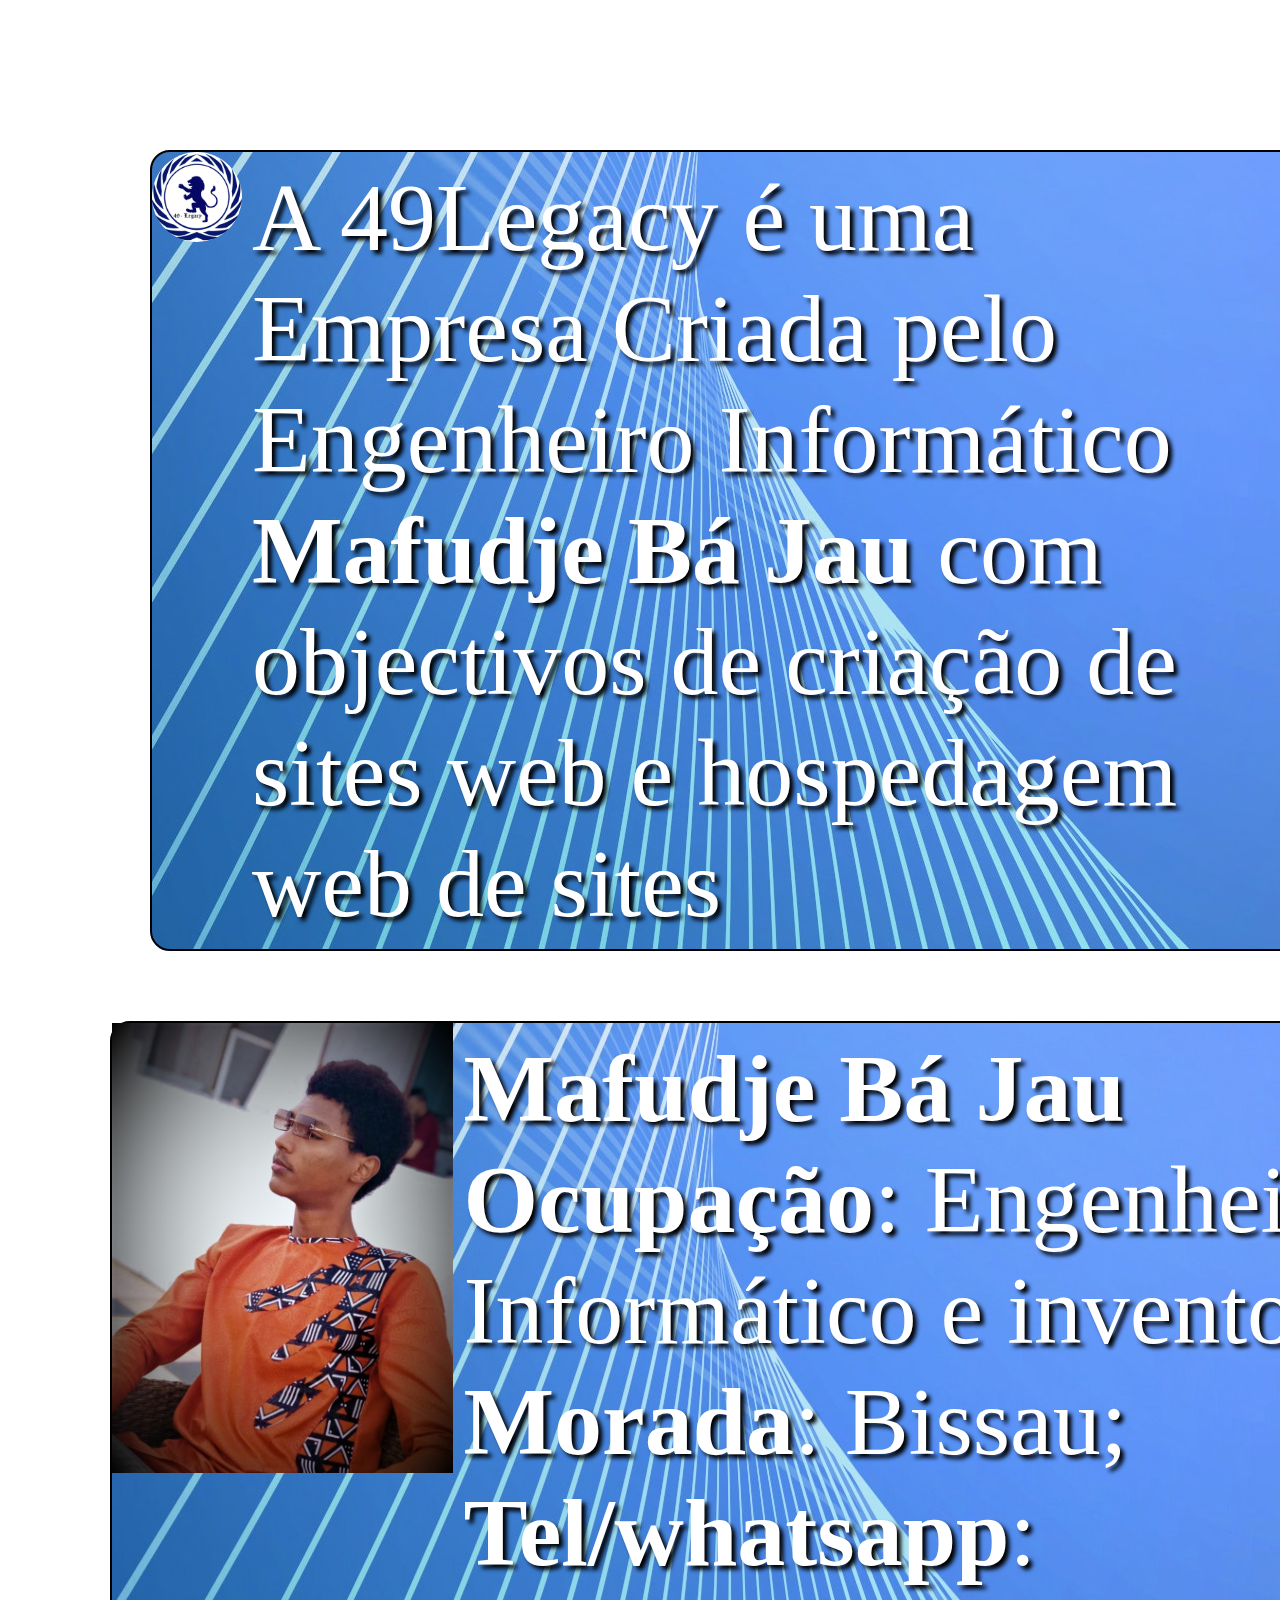
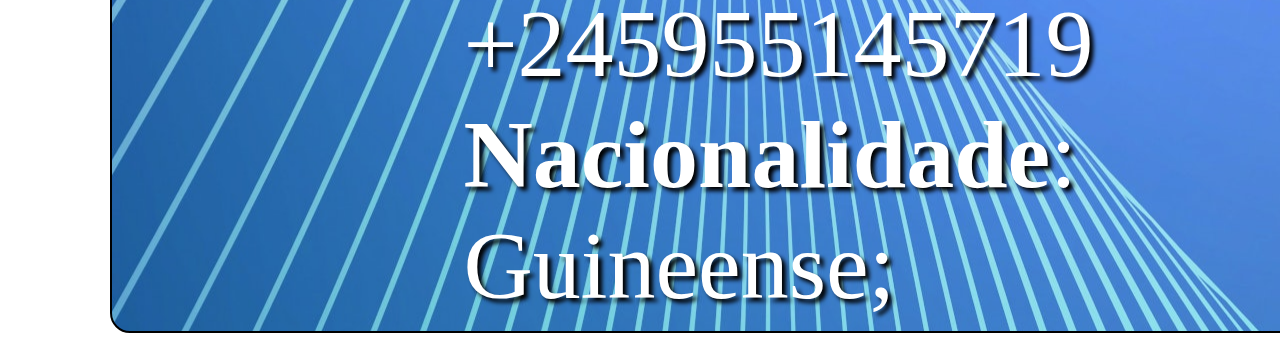
==== nos.html @ 76f11c06 "m" ====
<!DOCTYPE html>
<html lang="en">
<head>
    <meta charset="UTF-8">
    <meta http-equiv="X-UA-Compatible" content="IE=edge">
    <meta name="viewport" content="width=device-width, initial-scale=1.0">
    <link rel="stylesheet" href="css/estilo-nos.css">
    <title>Sobre a Fourtynine Legacy</title>
</head>
<body>
    <div class="conteiner0">
        
            <section id="content1">
                <img src="imagens/logo.png" alt="Logo da 49Legacy">
                <p>
                    A 49Legacy é uma Empresa Criada pelo Engenheiro Informático <Strong>Mafudje Bá Jau</Strong>
                    com objectivos de criação de sites web e hospedagem web de sites
                </p>
            </section>
     
            <section id="content2">
                <img src="imagens/mafudjebajau.jpg" alt="imagem de mafudjebajau">
                <p>
                    <strong>Mafudje Bá Jau</strong> <br>
                    <Strong>Ocupação</Strong>: Engenheiro Informático e inventor. <br>
                    <Strong>Morada</Strong>: Bissau;<br>
                    <Strong>Tel/whatsapp</Strong>: +245955145719 <br>
                    <Strong>Nacionalidade</Strong>: Guineense;<br>
                </p>
            </section>
        
    </div>
</body>
</html>
---- css/estilo-nos.css ----
@charset "UTF-8";
html,body{
    height: 100vh;
    width: 100vw;
    margin: 50px;
}
div .conteiner0{
    display: inline-flex;
    margin: auto;
    
}
section{
    background: url(../imagens/pexels-sean-whang-804269.jpg) center ;
    color: rgb(255, 255, 255);
    text-shadow: 4px 4px 4px rgb(0, 0, 0);
}

section#content1{
    display: inline-flex;
    border: 2px solid black;
    border-radius: 20px;
    margin-bottom: 20px;
    margin: 50px;
   
}
section#content1 img{
    border-radius: 50%;
    width: 20vw;
    height: 10vh;

}

section#content1 p{
    font-size: 6em;
    margin: 10px;

}

section#content2{
    display:inline-flex;
    border: 2px solid black;
    border-radius: 20px;
    margin:10px;
    margin-top: 20px;
}
section#content2 p{
    font-size: 6em;
    margin: 10px;
}
section#content2 img{
    width: 50vw;
    height: 50vh;
}
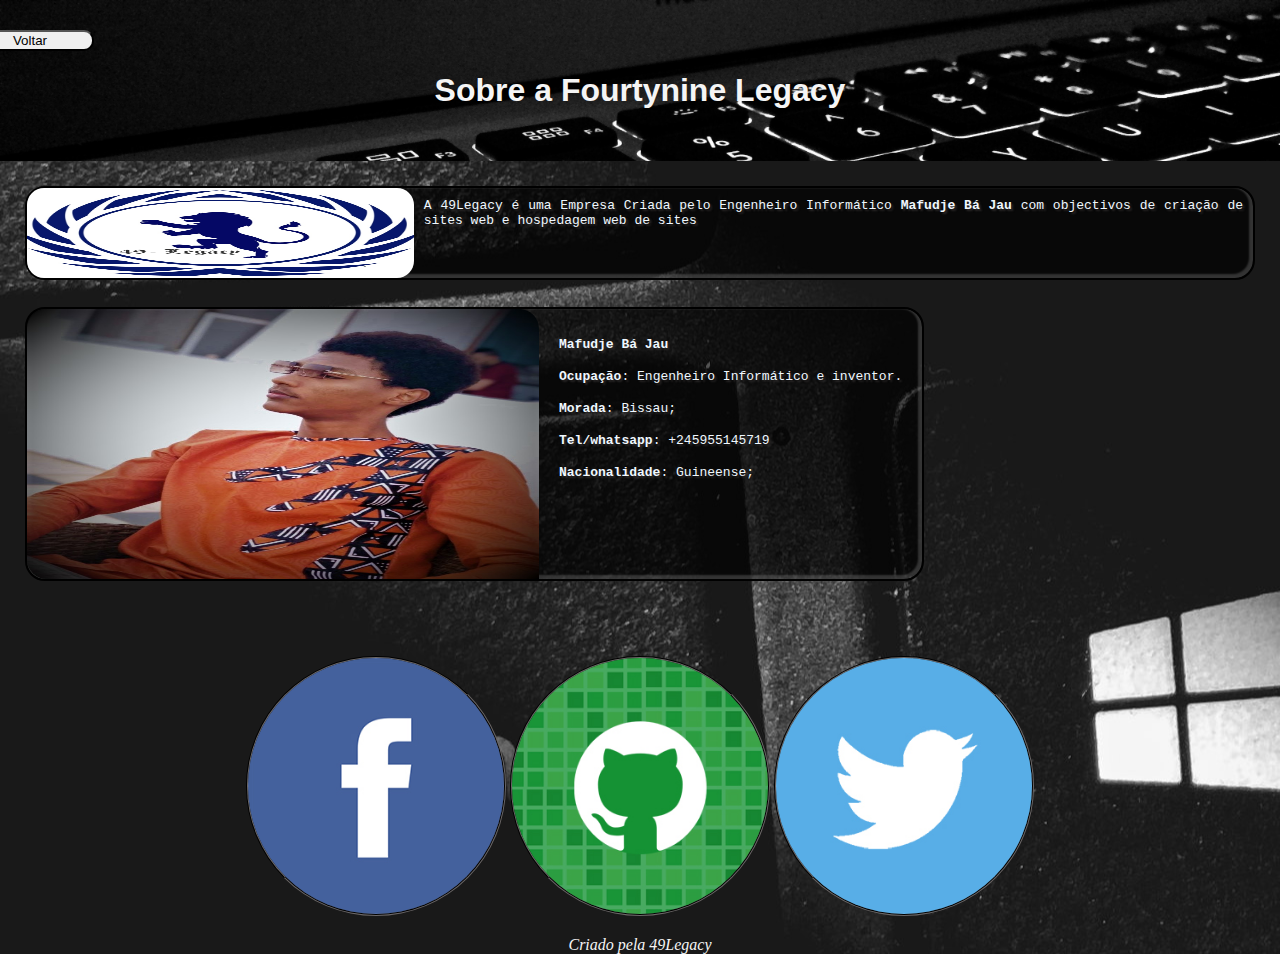
==== commit 198607cd: "modificaçoes no nos" ====
--- a/nos.html
+++ b/nos.html
@@ -1,5 +1,5 @@
 <!DOCTYPE html>
-<html lang="en">
+<html lang="pt-br">
 <head>
     <meta charset="UTF-8">
     <meta http-equiv="X-UA-Compatible" content="IE=edge">
@@ -7,7 +7,12 @@
     <link rel="stylesheet" href="css/estilo-nos.css">
     <title>Sobre a Fourtynine Legacy</title>
 </head>
+<header>
+    <input type="button" value="Voltar">
+    <h1>Sobre a Fourtynine Legacy</h1>
+</header>
 <body>
+    
     <div class="conteiner0">
         
             <section id="content1">
@@ -30,5 +35,11 @@
             </section>
         
     </div>
+    <footer>
+        <img src="imagens/logo-facebook.jpg" alt="logo-facebook">
+        <img src="imagens/logo-github.jpg" alt="logo-github">
+        <img src="imagens/logo-twitter.jpg" alt="logo-twitter">
+        <p>Criado pela 49Legacy</p>
+    </footer>
 </body>
 </html>--- a/css/estilo-nos.css
+++ b/css/estilo-nos.css
@@ -3,16 +3,40 @@
     height: 100vh;
     width: 100vw;
     margin: 50px;
+    padding: 0px;
+    margin: 0px;
+}
+header{
+    color: #f5f5f5;
+    text-align: center;
+    font-family: Verdana, Geneva, Tahoma, sans-serif;
+    background: url(../imagens/teclado.jpg);
+    background-size: cover;
+    padding: 30px;
+}
+header input{
+    margin-left: -100%;
+    border-radius: 10px;
+    width: 10vw;
+}
+
+body{
+background: url(../imagens/pexels-phil-desforges-3335697.jpg) left center;
 }
 div .conteiner0{
     display: inline-flex;
     margin: auto;
+    border: 2px solid black;
     
 }
 section{
-    background: url(../imagens/pexels-sean-whang-804269.jpg) center ;
-    color: rgb(255, 255, 255);
-    text-shadow: 4px 4px 4px rgb(0, 0, 0);
+    color: rgb(0, 0, 0);
+    text-shadow: 2px 2px 2px rgb(46, 43, 43);
+    font-family: monospace;
+    border: 2px solid black;
+    letter-spacing: 0px;
+    background-color: rgba(0, 0, 0, 0.671);
+    
 }
 
 section#content1{
@@ -20,34 +44,51 @@
     border: 2px solid black;
     border-radius: 20px;
     margin-bottom: 20px;
-    margin: 50px;
-   
+    margin: 25px;
+    margin-bottom: 0px;
+    box-shadow: inset -2px -2px 2px 2px rgba(255, 255, 255, 0.178);
 }
 section#content1 img{
-    border-radius: 50%;
-    width: 20vw;
+    border-radius: 17px;
+    width: 40vw;
     height: 10vh;
-
 }
 
-section#content1 p{
-    font-size: 6em;
+section#content1 p{ 
+    color: aliceblue;
     margin: 10px;
-
+    text-align: justify;
 }
 
 section#content2{
     display:inline-flex;
     border: 2px solid black;
     border-radius: 20px;
-    margin:10px;
-    margin-top: 20px;
+    margin: 25px;
+    box-shadow: inset -2px -2px 2px 2px rgba(255, 255, 255, 0.178);
 }
 section#content2 p{
-    font-size: 6em;
-    margin: 10px;
+    color: aliceblue;
+    margin: 20px;
+    text-align: justify; 
+    line-height: 2rem;
 }
 section#content2 img{
-    width: 50vw;
-    height: 50vh;
-}+    width: 40vw;
+    height: 30vh;
+    border-radius: 20px;
+    border-bottom-right-radius: 0px;
+}
+footer{
+    margin-top: 50px;
+    text-align: center;
+    font-style: oblique;
+    font-family: cursive;
+    color:#f5f5f5;
+    font-size: 1rem;
+}
+footer img{
+    width: 20vw;
+    border-radius:50%;
+    border: 2px groove rgb(24, 23, 23);
+} 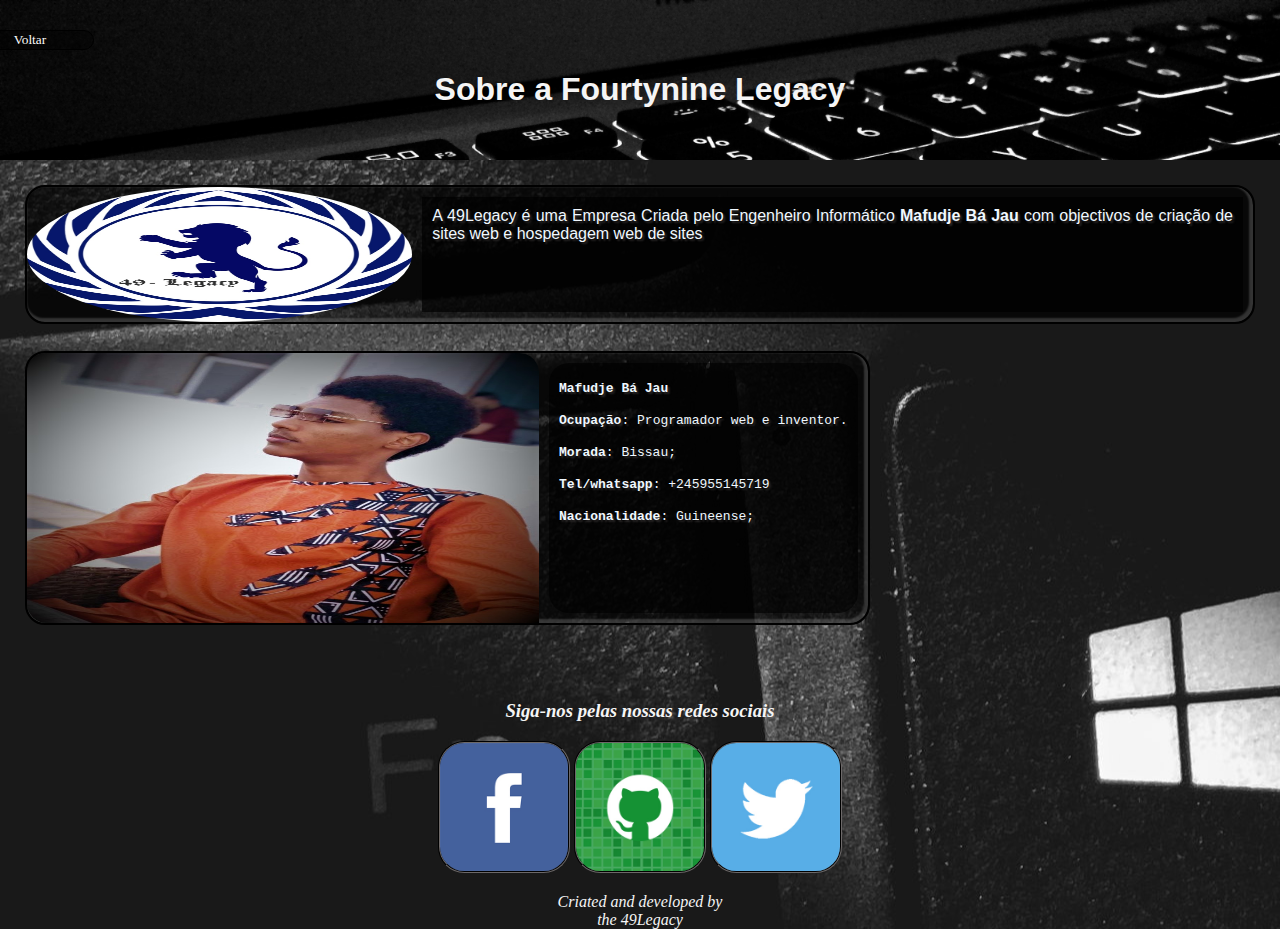
==== commit 04596aa9: "alt" ====
--- a/nos.html
+++ b/nos.html
@@ -8,7 +8,7 @@
     <title>Sobre a Fourtynine Legacy</title>
 </head>
 <header>
-    <input type="button" value="Voltar">
+    <a href="index.html"><input type="button" value="Voltar"></a>
     <h1>Sobre a Fourtynine Legacy</h1>
 </header>
 <body>
@@ -27,7 +27,7 @@
                 <img src="imagens/mafudjebajau.jpg" alt="imagem de mafudjebajau">
                 <p>
                     <strong>Mafudje Bá Jau</strong> <br>
-                    <Strong>Ocupação</Strong>: Engenheiro Informático e inventor. <br>
+                    <Strong>Ocupação</Strong>: Programador web e inventor. <br>
                     <Strong>Morada</Strong>: Bissau;<br>
                     <Strong>Tel/whatsapp</Strong>: +245955145719 <br>
                     <Strong>Nacionalidade</Strong>: Guineense;<br>
@@ -36,10 +36,11 @@
         
     </div>
     <footer>
+        <h3>Siga-nos pelas nossas redes sociais</h3>
         <img src="imagens/logo-facebook.jpg" alt="logo-facebook">
         <img src="imagens/logo-github.jpg" alt="logo-github">
         <img src="imagens/logo-twitter.jpg" alt="logo-twitter">
-        <p>Criado pela 49Legacy</p>
+        <p>Criated and developed by <br>the 49Legacy</p>
     </footer>
 </body>
 </html>--- a/css/estilo-nos.css
+++ b/css/estilo-nos.css
@@ -18,6 +18,21 @@
     margin-left: -100%;
     border-radius: 10px;
     width: 10vw;
+    background-color: rgba(0, 0, 0, 0.39);
+    font-family: fantasy;
+    color: #fdfbfb;
+    border: 1px double rgb(0, 0, 0);
+    border-radius: 20px;
+}
+input:hover{
+    animation: reverse;
+    transform: scale(1.5);
+    margin-left: -95%;
+    background-color: rgb(255, 255, 255);
+    font-family: fantasy;
+    color: #000000;
+    border: 1px solid rgb(0, 0, 0);
+    border-radius: 20px;
 }
 
 body{
@@ -49,15 +64,18 @@
     box-shadow: inset -2px -2px 2px 2px rgba(255, 255, 255, 0.178);
 }
 section#content1 img{
-    border-radius: 17px;
+    border-radius: 50%;
     width: 40vw;
-    height: 10vh;
+    height: 15vh;
 }
 
 section#content1 p{ 
     color: aliceblue;
     margin: 10px;
     text-align: justify;
+    font-family: Verdana, Geneva, Tahoma, sans-serif;
+    background-color: rgba(0, 0, 0, 0.671);
+    padding: 10px;
 }
 
 section#content2{
@@ -69,9 +87,12 @@
 }
 section#content2 p{
     color: aliceblue;
-    margin: 20px;
-    text-align: justify; 
+    margin: 10px;
+    padding: 10px;
+    border-radius: 20px;
+    text-align: left; 
     line-height: 2rem;
+    background-color: rgba(0, 0, 0, 0.603);
 }
 section#content2 img{
     width: 40vw;
@@ -88,7 +109,12 @@
     font-size: 1rem;
 }
 footer img{
-    width: 20vw;
-    border-radius:50%;
+    width: 10vw;
+    border-radius:20%;
     border: 2px groove rgb(24, 23, 23);
-} +} 
+footer img:hover{
+    animation: forwards;
+    transform: scale(1.5);
+    border: 1px hidden whitesmoke;
+}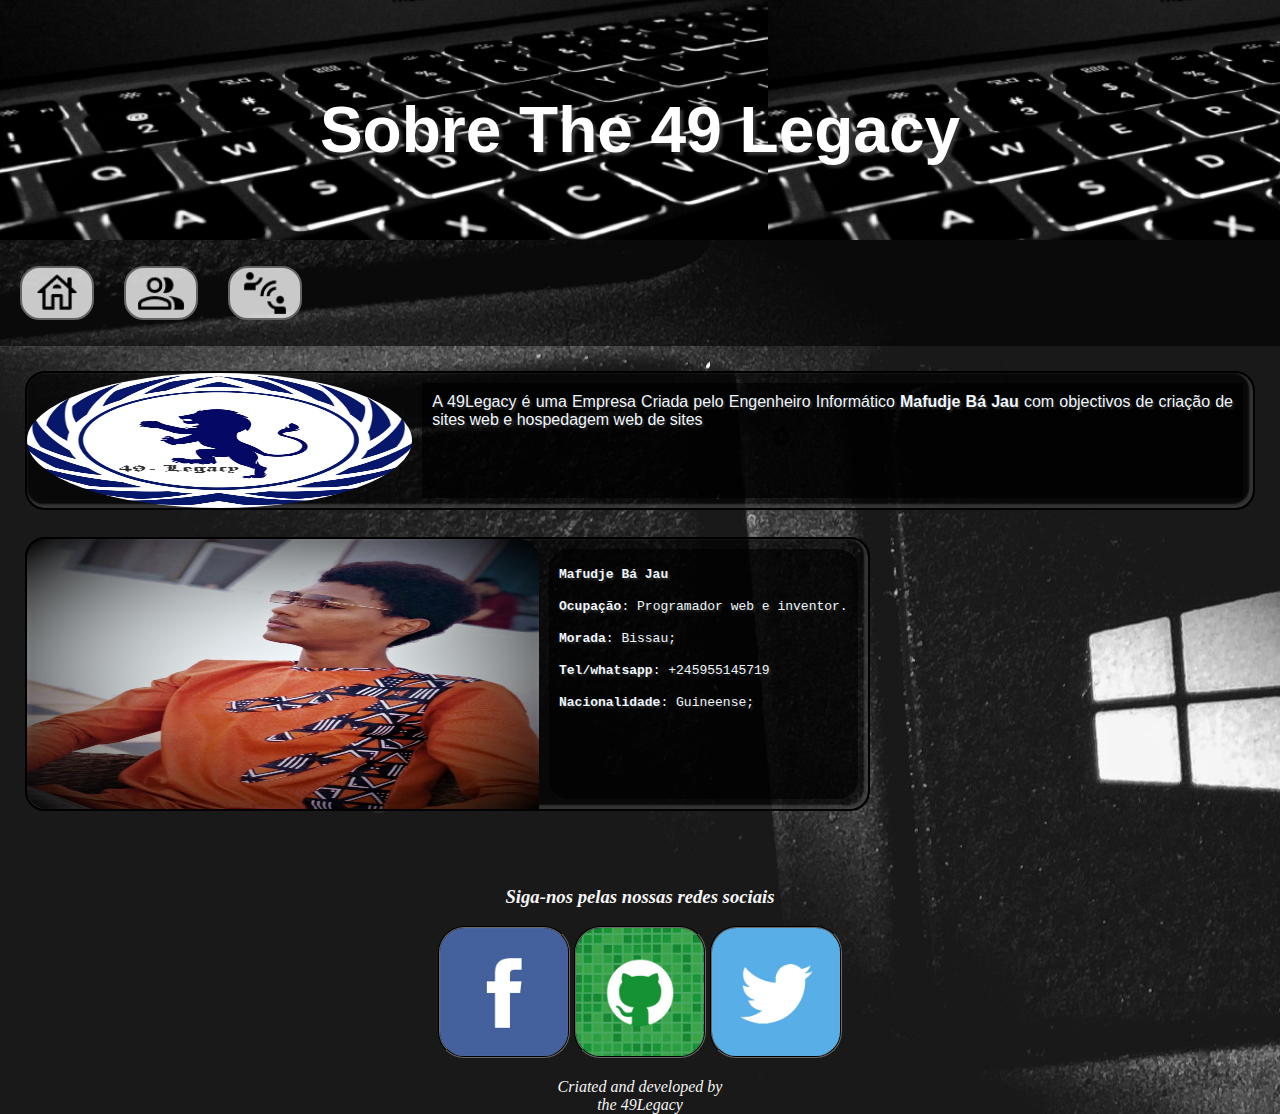
==== commit 1590ad76: "adicionei novas paginas e animações" ====
--- a/nos.html
+++ b/nos.html
@@ -8,33 +8,59 @@
     <title>Sobre a Fourtynine Legacy</title>
 </head>
 <header>
-    <a href="index.html"><input type="button" value="Voltar"></a>
-    <h1>Sobre a Fourtynine Legacy</h1>
+    <h1>Sobre The 49 Legacy</h1>
 </header>
 <body>
-    
-    <div class="conteiner0">
+    <main>
+        <nav>
+            <ul>
         
-            <section id="content1">
-                <img src="imagens/logo.png" alt="Logo da 49Legacy">
-                <p>
-                    A 49Legacy é uma Empresa Criada pelo Engenheiro Informático <Strong>Mafudje Bá Jau</Strong>
-                    com objectivos de criação de sites web e hospedagem web de sites
-                </p>
-            </section>
-     
-            <section id="content2">
-                <img src="imagens/mafudjebajau.jpg" alt="imagem de mafudjebajau">
-                <p>
-                    <strong>Mafudje Bá Jau</strong> <br>
-                    <Strong>Ocupação</Strong>: Programador web e inventor. <br>
-                    <Strong>Morada</Strong>: Bissau;<br>
-                    <Strong>Tel/whatsapp</Strong>: +245955145719 <br>
-                    <Strong>Nacionalidade</Strong>: Guineense;<br>
-                </p>
-            </section>
+                    <div id="divc" class="div1">
+                        <a href="index.html">
+                            <img src="icones/house-icon4.png" alt="casa">
+                            <span>home</span>
+                        </a>
+                    </div>
         
-    </div>
+                    <div id="divc" class="div2">
+                        <a href="nos.html">
+                            <img src="icones/group-icon.png" alt="group-icon">
+                            <span>Nós</span>
+                        </a>
+                    </div>
+        
+                    <div id="divc" >
+                        <a href="sobre.html">
+                            <img src="icones/conect-icon.png" alt="conect-icon">
+                            <span>Contactos</span>
+                        </a>
+                    </div>
+            </ul>
+        </nav>
+        
+        <div class="conteiner0">
+        
+                <section id="content1">
+                    <img src="imagens/logo.png" alt="Logo da 49Legacy">
+                    <p>
+                        A 49Legacy é uma Empresa Criada pelo Engenheiro Informático <Strong>Mafudje Bá Jau</Strong>
+                        com objectivos de criação de sites web e hospedagem web de sites
+                    </p>
+                </section>
+        
+                <section id="content2">
+                    <img src="imagens/mafudjebajau.jpg" alt="imagem de mafudjebajau">
+                    <p>
+                        <strong>Mafudje Bá Jau</strong> <br>
+                        <Strong>Ocupação</Strong>: Programador web e inventor. <br>
+                        <Strong>Morada</Strong>: Bissau;<br>
+                        <Strong>Tel/whatsapp</Strong>: +245955145719 <br>
+                        <Strong>Nacionalidade</Strong>: Guineense;<br>
+                    </p>
+                </section>
+        
+        </div>
+    </main>
     <footer>
         <h3>Siga-nos pelas nossas redes sociais</h3>
         <img src="imagens/logo-facebook.jpg" alt="logo-facebook">
--- a/css/estilo-nos.css
+++ b/css/estilo-nos.css
@@ -7,32 +7,117 @@
     margin: 0px;
 }
 header{
-    color: #f5f5f5;
+    position: relative;
+    font-size: 2em;
+    color: rgb(255, 255, 255);
+    font-family:Verdana, Geneva, Tahoma, sans-serif;
+    text-emphasis: bold ;
+    background-color: rgba(0, 0, 0, 0.808);
+    background-position: center;
+    background-size: cover;
+    background-repeat: no-repeat;
+    padding-top: 50px;
+    padding-bottom: 30px;
+     background: url(../imagens/tecladoluminoso.jpg);
     text-align: center;
-    font-family: Verdana, Geneva, Tahoma, sans-serif;
-    background: url(../imagens/teclado.jpg);
+    margin-bottom: 200px;
+}
+h1{
+    color: rgb(255, 255, 255);
+   
+    text-shadow: 3px 3px 3px #353434;
+}
+
+h2{
+    color: white;
+    font-family: verdana ;
+    font-size: 3em;
+    margin: auto;
+    margin-left: 30px;
+    margin-right: 30px;
+}
+
+nav{
+    text-align: left;
+    margin: auto;
+    padding-top: 10px;
+    padding-bottom: 10px;
+    animation: infinite;
+    animation: forwards;
+    animation-duration: 2s;
+    background-color: #00000098;
     background-size: cover;
-    padding: 30px;
-}
-header input{
-    margin-left: -100%;
-    border-radius: 10px;
-    width: 10vw;
-    background-color: rgba(0, 0, 0, 0.39);
-    font-family: fantasy;
-    color: #fdfbfb;
-    border: 1px double rgb(0, 0, 0);
-    border-radius: 20px;
-}
-input:hover{
-    animation: reverse;
-    transform: scale(1.5);
-    margin-left: -95%;
-    background-color: rgb(255, 255, 255);
-    font-family: fantasy;
-    color: #000000;
-    border: 1px solid rgb(0, 0, 0);
-    border-radius: 20px;
+    padding-right: 10px;
+    text-decoration: none;
+    margin-top: -200px;
+   align-items: center;
+   justify-content: center;
+}
+
+nav ul{
+    display: inline-flex;
+    margin-left: -50px;
+    
+}
+nav img{
+    width: 40px;
+    height: 40px;
+    border-radius: 0px;
+    margin-left: 10px;
+}
+a{
+    text-decoration: none;
+}
+div#divc {
+    align-items: center;
+    justify-content: center;
+    background-color: rgba(255, 255, 255, 0.781);
+    display: inline-block;
+    padding: 0px;
+    border-radius: 20px;
+    padding-right: -90px;
+    width: 70px;
+    height: 50px;
+    overflow: hidden;
+    transition: all .5s ease-in-out;
+    margin-left: 30px;
+    border: 2px solid rgb(102, 99, 99);
+}
+
+
+
+div#divc:hover{
+    width: 190px;
+    overflow: visible;
+    transition: all .4 ease-in-out;
+}
+
+
+div#divc span{
+    font-family: 'century gothic';
+    color: rgb(0, 0, 0);
+    text-shadow: 2px 2px 2px #504f4f;
+    
+    font-weight: bolder;
+    font-size: 20px;
+    line-height: 60px;
+    padding-right: 20px;
+    text-align: center;
+    line-height: 20px;
+    margin: auto;
+    margin-left: 75px; 
+    margin-top: -75px;
+    position: relative;
+    top: -35px;
+    
+
+}
+div#divc img{
+    display: block ;
+    width: 50px;
+    height: 50px;
+    transition: all .3s ease-in-out;
+    
 }
 
 body{
